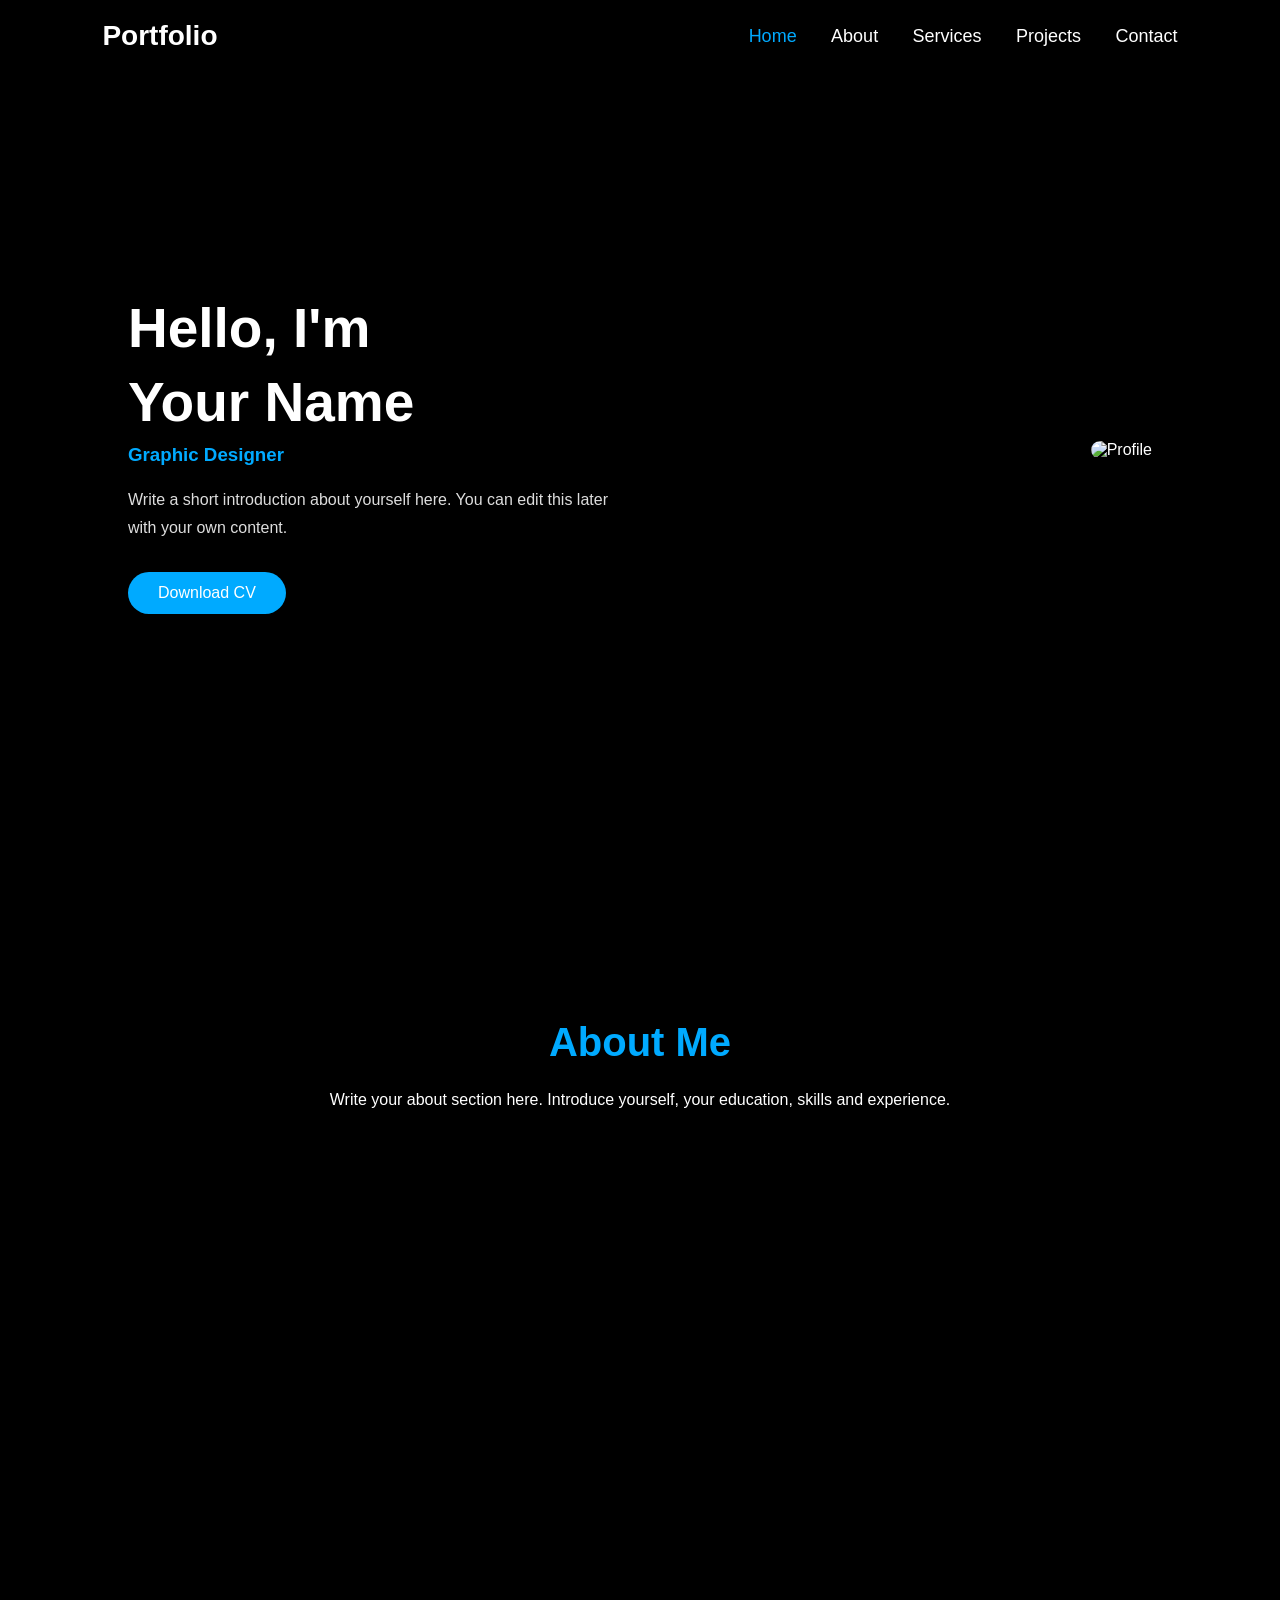
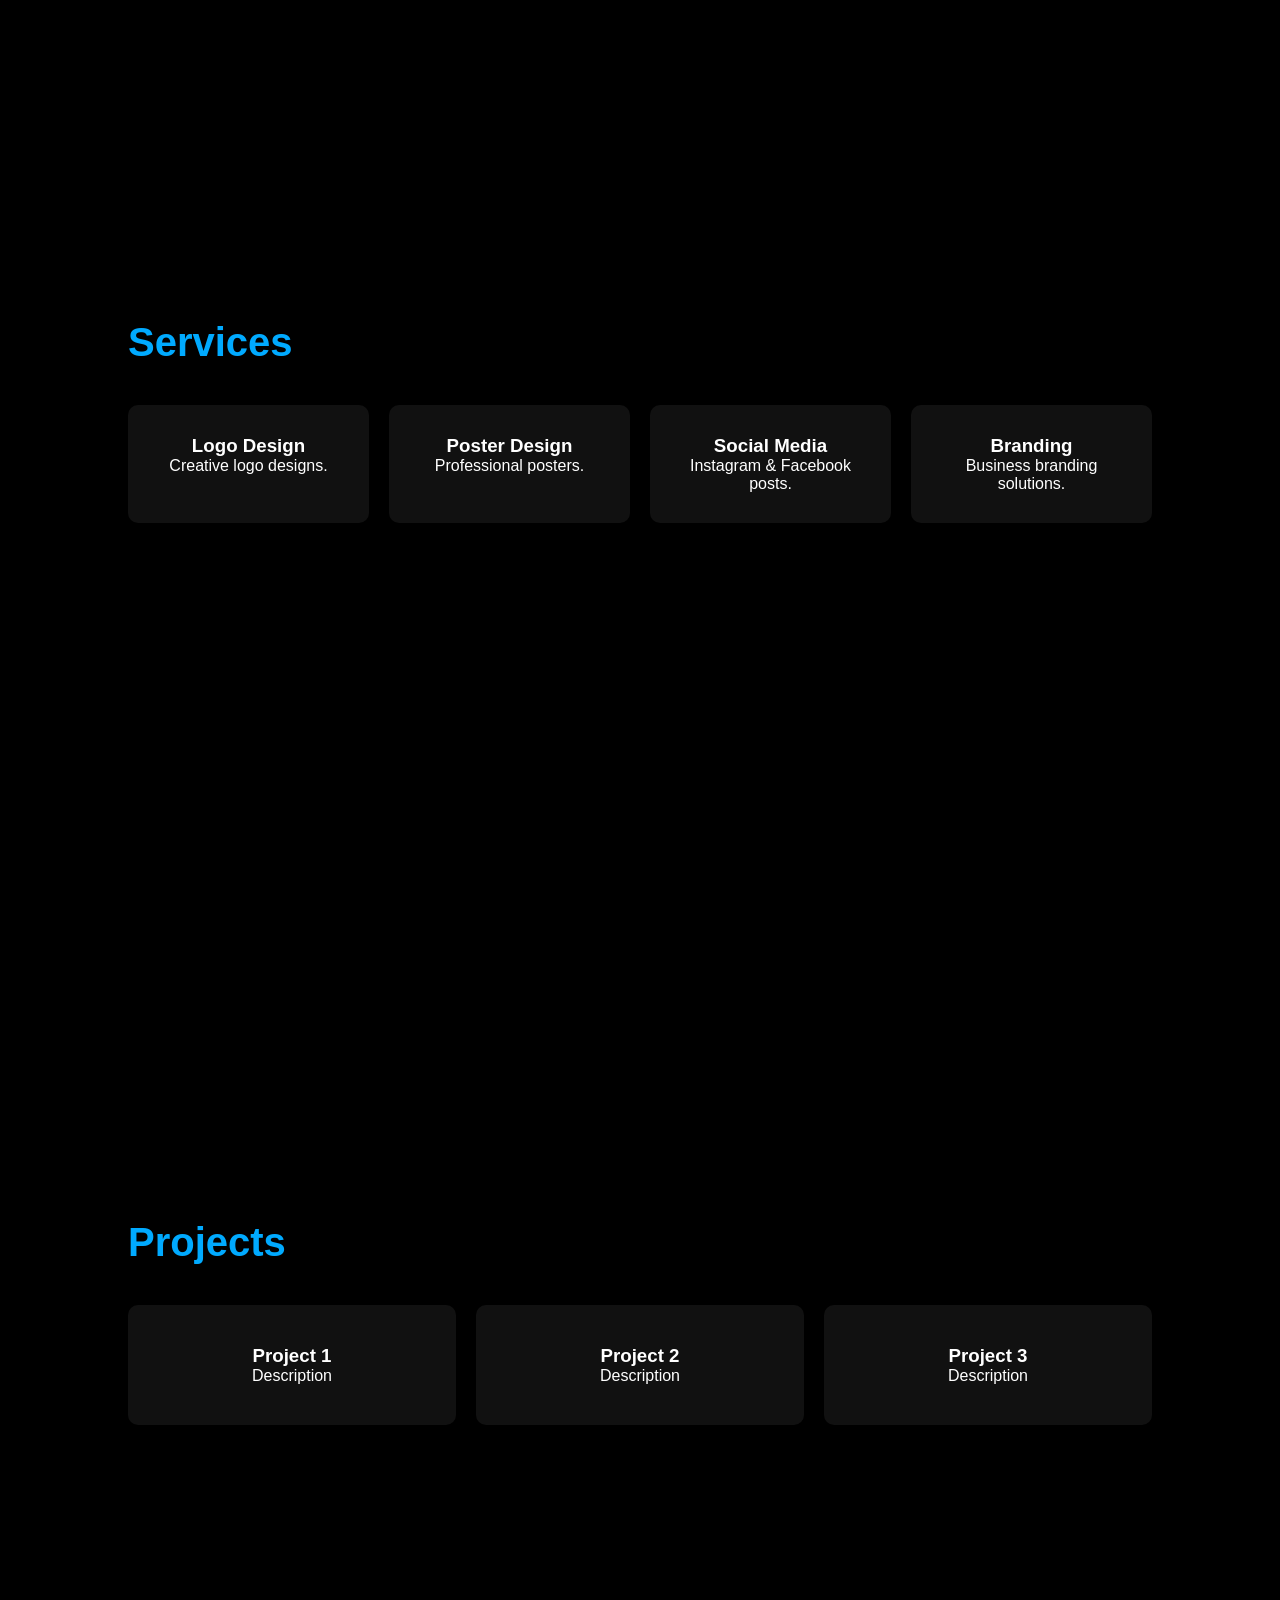
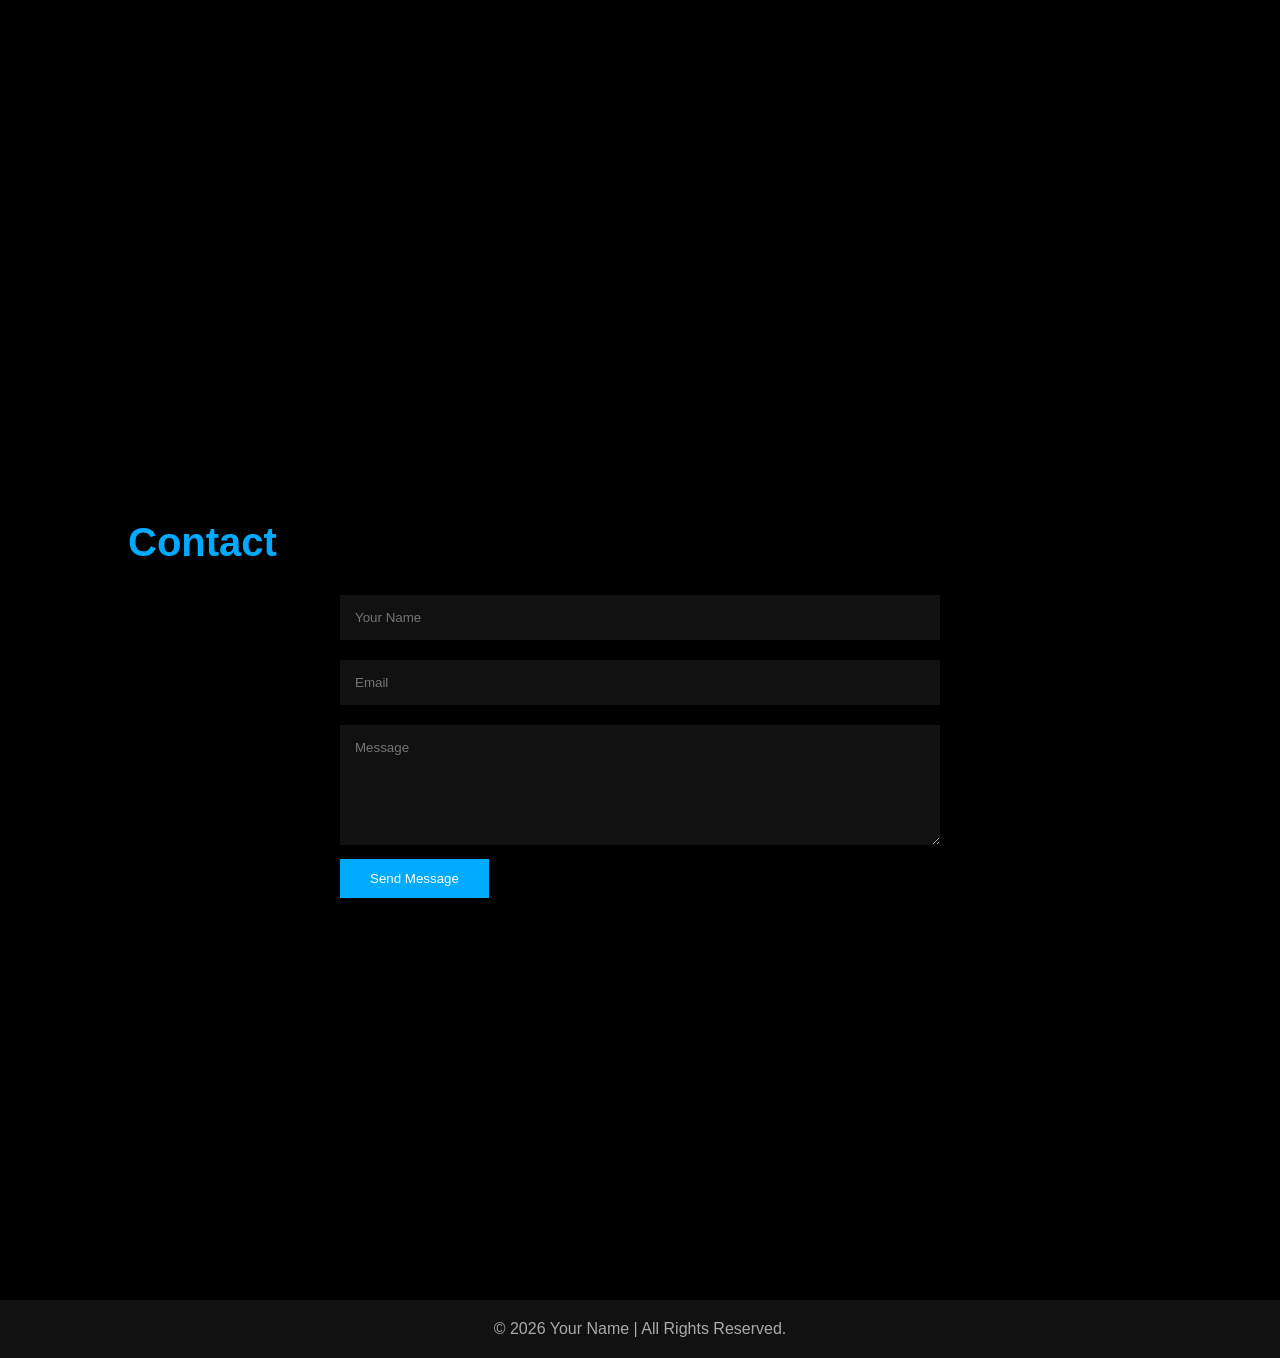
==== index.html @ 66c4eaf3 "Initial commit" ====
<!DOCTYPE html>
<html lang="en">
<head>
<meta charset="UTF-8">
<meta name="viewport" content="width=device-width, initial-scale=1.0">
<title>My Portfolio</title>

<style>

*{
    margin:0;
    padding:0;
    box-sizing:border-box;
    scroll-behavior:smooth;
    font-family:Arial, Helvetica, sans-serif;
}

body{
    background:#000;
    color:white;
}

/* Navbar */

header{
    position:fixed;
    width:100%;
    top:0;
    left:0;
    background:#000;
    padding:20px 8%;
    display:flex;
    justify-content:space-between;
    align-items:center;
    z-index:1000;
}

.logo{
    font-size:28px;
    font-weight:bold;
    color:white;
}

nav a{
    color:white;
    text-decoration:none;
    margin-left:30px;
    font-size:18px;
    transition:.3s;
}

nav a:hover,
nav a.active{
    color:#00aaff;
}

/* Sections */

section{
    min-height:100vh;
    padding:120px 10%;
}

/* Home */

.home{
    display:flex;
    justify-content:space-between;
    align-items:center;
    flex-wrap:wrap;
}

.home-text h1{
    font-size:55px;
    margin:10px 0;
}

.home-text h3{
    color:#00aaff;
    margin-bottom:20px;
}

.home-text p{
    max-width:500px;
    line-height:28px;
    color:#ddd;
    <p>Meenaroshini.S</p>
}

.btn{
    display:inline-block;
    margin-top:30px;
    padding:12px 30px;
    background:#00aaff;
    color:white;
    text-decoration:none;
    border-radius:30px;
}

.image img{
    width:320px;
    border-radius:20px;
}

/* About */

.about{
    text-align:center;
}

.about h2,
.services h2,
.projects h2,
.contact h2{
    color:#00aaff;
    margin-bottom:20px;
    font-size:40px;
}

.about p{
    max-width:700px;
    margin:auto;
    line-height:30px;
}

/* Services */

.service-box{
    display:grid;
    grid-template-columns:repeat(auto-fit,minmax(220px,1fr));
    gap:20px;
    margin-top:40px;
}

.card{
    background:#111;
    padding:30px;
    text-align:center;
    border-radius:10px;
    transition:.4s;
}

.card:hover{
    background:#00aaff;
    transform:translateY(-10px);
}

/* Projects */

.project-box{
    display:grid;
    grid-template-columns:repeat(auto-fit,minmax(250px,1fr));
    gap:20px;
    margin-top:40px;
}

.project{
    background:#111;
    padding:40px;
    border-radius:10px;
    text-align:center;
}

/* Contact */

.contact form{
    max-width:600px;
    margin:auto;
}

.contact input,
.contact textarea{
    width:100%;
    padding:15px;
    margin:10px 0;
    background:#111;
    color:white;
    border:none;
}

.contact button{
    padding:12px 30px;
    border:none;
    background:#00aaff;
    color:white;
    cursor:pointer;
}

/* Footer */

footer{
    background:#111;
    text-align:center;
    padding:20px;
    color:#aaa;
}

/* Responsive */

@media(max-width:768px){

.home{
flex-direction:column;
text-align:center;
}

.image{
margin-top:40px;
}

header{
flex-direction:column;
}

nav{
margin-top:15px;
}

nav a{
margin:0 10px;
}

}

</style>
</head>

<body>

<header>

<div class="logo">Portfolio</div>

<nav>

<a href="#home" class="active">Home</a>
<a href="#about">About</a>
<a href="#services">Services</a>
<a href="#projects">Projects</a>
<a href="#contact">Contact</a>

</nav>

</header>

<!-- HOME -->

<section class="home" id="home">

<div class="home-text">

<h1>Hello, I'm</h1>

<h1>Your Name</h1>

<h3>Graphic Designer</h3>

<p>
Write a short introduction about yourself here.
You can edit this later with your own content.
</p>

<a href="#" class="btn">Download CV</a>

</div>

<div class="image">

<img src="https://via.placeholder.com/320x420" alt="Profile">

</div>

</section>

<!-- ABOUT -->

<section class="about" id="about">

<h2>About Me</h2>

<p>

Write your about section here.
Introduce yourself, your education,
skills and experience.

</p>

</section>

<!-- SERVICES -->

<section class="services" id="services">

<h2>Services</h2>

<div class="service-box">

<div class="card">
<h3>Logo Design</h3>
<p>Creative logo designs.</p>
</div>

<div class="card">
<h3>Poster Design</h3>
<p>Professional posters.</p>
</div>

<div class="card">
<h3>Social Media</h3>
<p>Instagram & Facebook posts.</p>
</div>

<div class="card">
<h3>Branding</h3>
<p>Business branding solutions.</p>
</div>

</div>

</section>

<!-- PROJECTS -->

<section class="projects" id="projects">

<h2>Projects</h2>

<div class="project-box">

<div class="project">
<h3>Project 1</h3>
<p>Description</p>
</div>

<div class="project">
<h3>Project 2</h3>
<p>Description</p>
</div>

<div class="project">
<h3>Project 3</h3>
<p>Description</p>
</div>

</div>

</section>

<!-- CONTACT -->

<section class="contact" id="contact">

<h2>Contact</h2>

<form>

<input type="text" placeholder="Your Name">

<input type="email" placeholder="Email">

<textarea rows="6" placeholder="Message"></textarea>

<button>Send Message</button>

</form>

</section>

<!-- FOOTER -->

<footer>

<p>© 2026 Your Name | All Rights Reserved.</p>

</footer>

<script>

// Active Navigation

const sections=document.querySelectorAll("section");
const navLinks=document.querySelectorAll("nav a");

window.addEventListener("scroll",()=>{

let current="";

sections.forEach(section=>{

const sectionTop=section.offsetTop-150;

if(pageYOffset>=sectionTop){
current=section.getAttribute("id");
}

});

navLinks.forEach(link=>{

link.classList.remove("active");

if(link.getAttribute("href")=="#"+current){
link.classList.add("active");
}

});

});

</script>

</body>
</html>
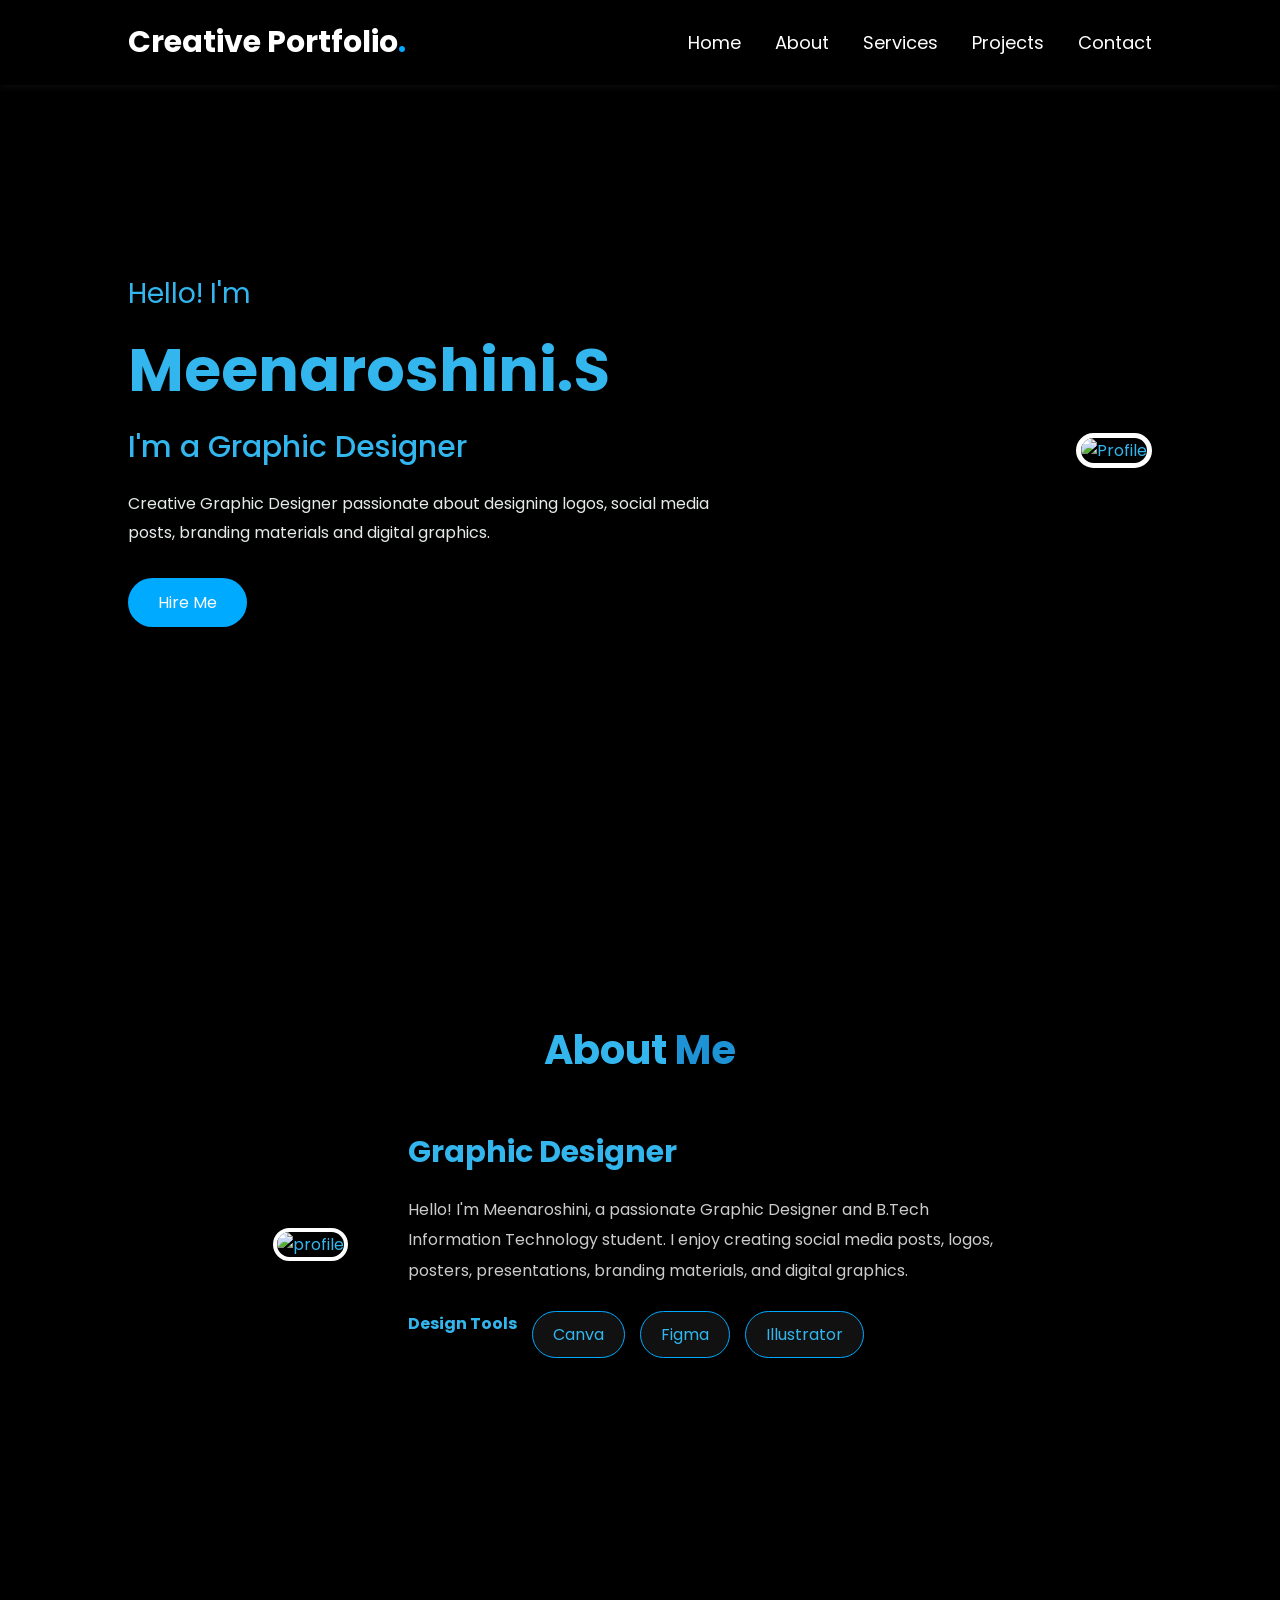
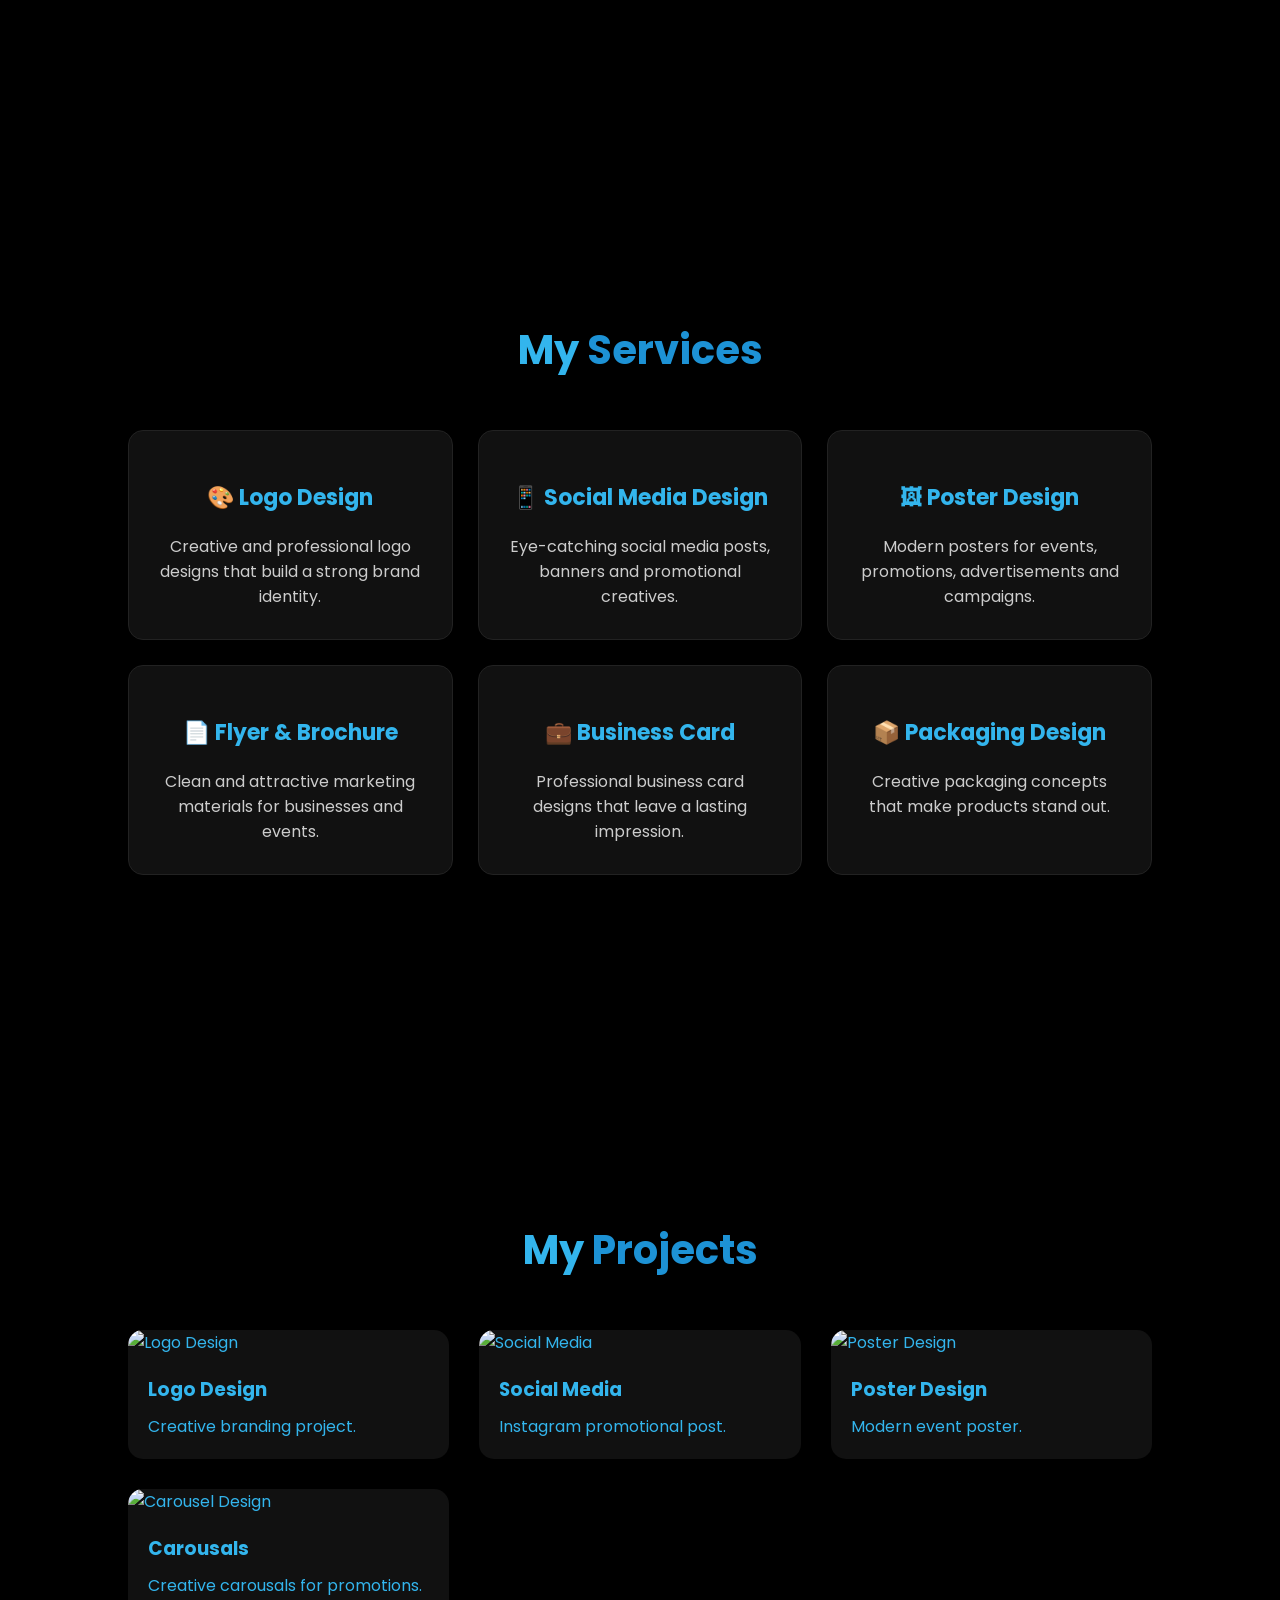
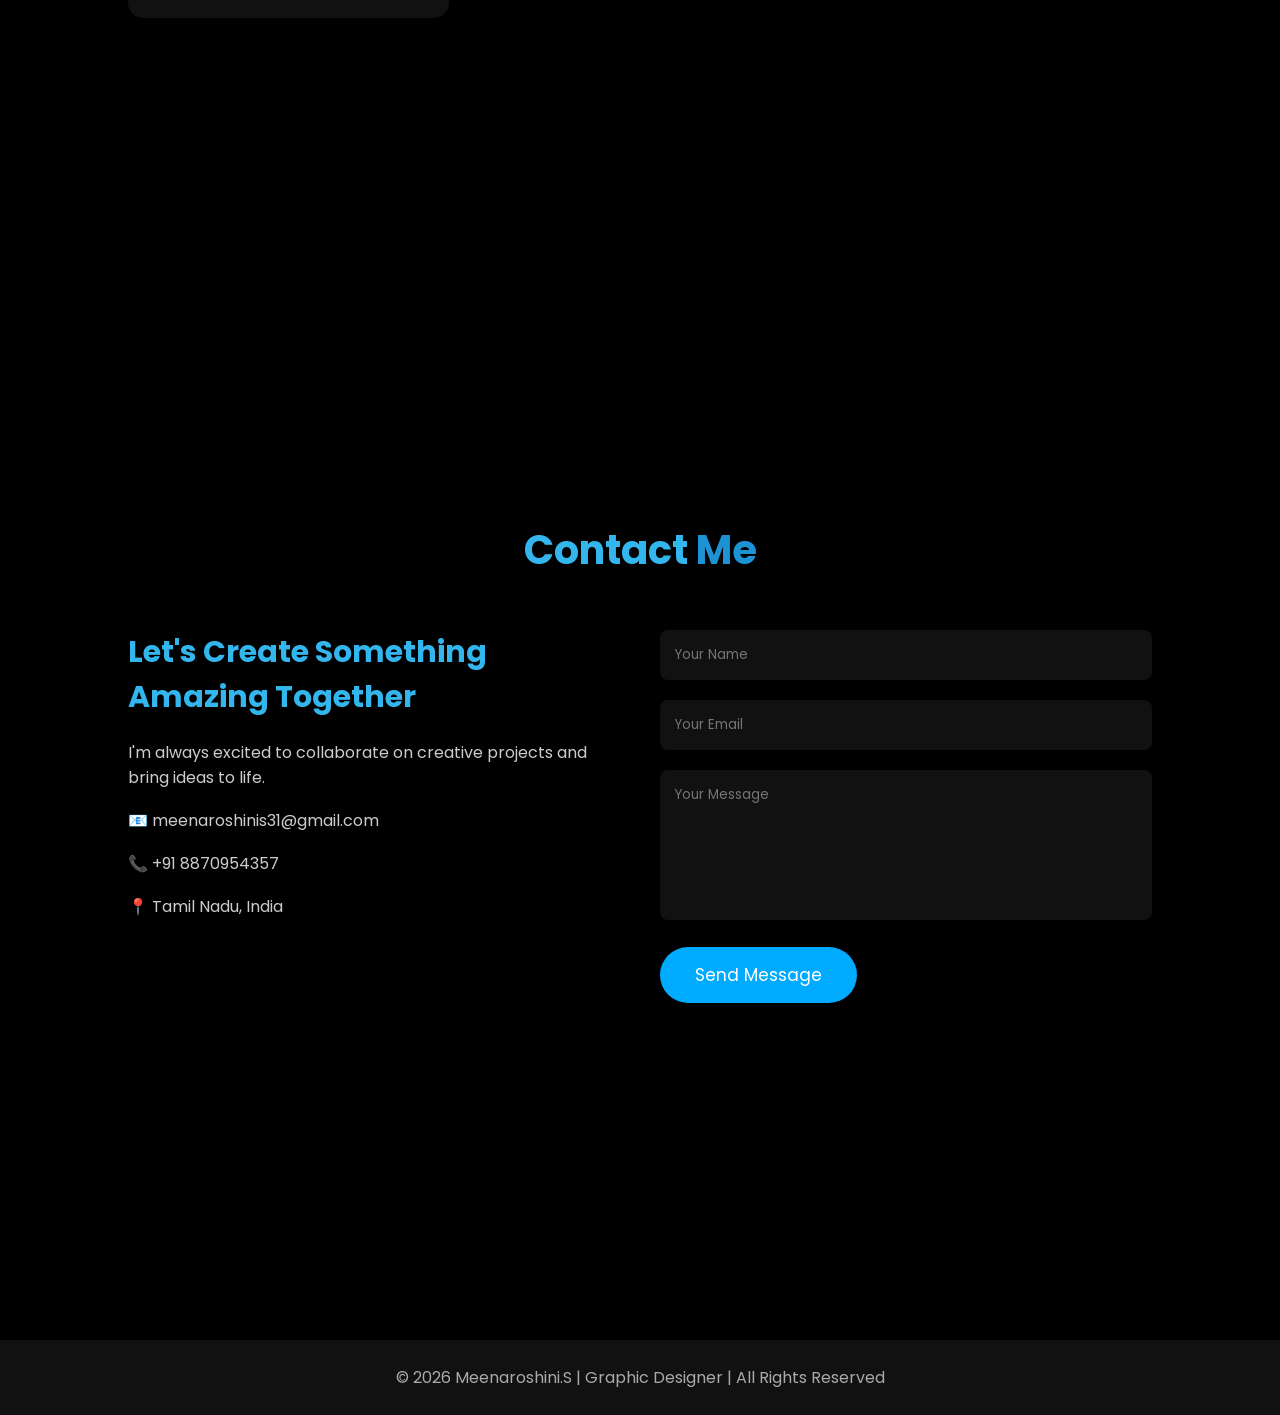
==== commit 076fec31: "vInitial project" ====
--- a/index.html
+++ b/index.html
@@ -1,414 +1,283 @@
 <!DOCTYPE html>
 <html lang="en">
 <head>
-<meta charset="UTF-8">
-<meta name="viewport" content="width=device-width, initial-scale=1.0">
-<title>My Portfolio</title>
-
-<style>
-
-*{
-    margin:0;
-    padding:0;
-    box-sizing:border-box;
-    scroll-behavior:smooth;
-    font-family:Arial, Helvetica, sans-serif;
-}
-
-body{
-    background:#000;
-    color:white;
-}
-
-/* Navbar */
-
-header{
-    position:fixed;
-    width:100%;
-    top:0;
-    left:0;
-    background:#000;
-    padding:20px 8%;
-    display:flex;
-    justify-content:space-between;
-    align-items:center;
-    z-index:1000;
-}
-
-.logo{
-    font-size:28px;
-    font-weight:bold;
-    color:white;
-}
-
-nav a{
-    color:white;
-    text-decoration:none;
-    margin-left:30px;
-    font-size:18px;
-    transition:.3s;
-}
-
-nav a:hover,
-nav a.active{
-    color:#00aaff;
-}
-
-/* Sections */
-
-section{
-    min-height:100vh;
-    padding:120px 10%;
-}
-
-/* Home */
-
-.home{
-    display:flex;
-    justify-content:space-between;
-    align-items:center;
-    flex-wrap:wrap;
-}
-
-.home-text h1{
-    font-size:55px;
-    margin:10px 0;
-}
-
-.home-text h3{
-    color:#00aaff;
-    margin-bottom:20px;
-}
-
-.home-text p{
-    max-width:500px;
-    line-height:28px;
-    color:#ddd;
-    <p>Meenaroshini.S</p>
-}
-
-.btn{
-    display:inline-block;
-    margin-top:30px;
-    padding:12px 30px;
-    background:#00aaff;
-    color:white;
-    text-decoration:none;
-    border-radius:30px;
-}
-
-.image img{
-    width:320px;
-    border-radius:20px;
-}
-
-/* About */
-
-.about{
-    text-align:center;
-}
-
-.about h2,
-.services h2,
-.projects h2,
-.contact h2{
-    color:#00aaff;
-    margin-bottom:20px;
-    font-size:40px;
-}
-
-.about p{
-    max-width:700px;
-    margin:auto;
-    line-height:30px;
-}
-
-/* Services */
-
-.service-box{
-    display:grid;
-    grid-template-columns:repeat(auto-fit,minmax(220px,1fr));
-    gap:20px;
-    margin-top:40px;
-}
-
-.card{
-    background:#111;
-    padding:30px;
-    text-align:center;
-    border-radius:10px;
-    transition:.4s;
-}
-
-.card:hover{
-    background:#00aaff;
-    transform:translateY(-10px);
-}
-
-/* Projects */
-
-.project-box{
-    display:grid;
-    grid-template-columns:repeat(auto-fit,minmax(250px,1fr));
-    gap:20px;
-    margin-top:40px;
-}
-
-.project{
-    background:#111;
-    padding:40px;
-    border-radius:10px;
-    text-align:center;
-}
-
-/* Contact */
-
-.contact form{
-    max-width:600px;
-    margin:auto;
-}
-
-.contact input,
-.contact textarea{
-    width:100%;
-    padding:15px;
-    margin:10px 0;
-    background:#111;
-    color:white;
-    border:none;
-}
-
-.contact button{
-    padding:12px 30px;
-    border:none;
-    background:#00aaff;
-    color:white;
-    cursor:pointer;
-}
-
-/* Footer */
-
-footer{
-    background:#111;
-    text-align:center;
-    padding:20px;
-    color:#aaa;
-}
-
-/* Responsive */
-
-@media(max-width:768px){
-
-.home{
-flex-direction:column;
-text-align:center;
-}
-
-.image{
-margin-top:40px;
-}
-
-header{
-flex-direction:column;
-}
-
-nav{
-margin-top:15px;
-}
-
-nav a{
-margin:0 10px;
-}
-
-}
-
-</style>
+    <meta charset="UTF-8">
+    <meta name="viewport" content="width=device-width, initial-scale=1.0">
+    <title>Portfolio</title>
+
+    <link rel="preconnect" href="https://fonts.googleapis.com">
+    <link href="https://fonts.googleapis.com/css2?family=Poppins:wght@300;400;500;600;700&display=swap" rel="stylesheet">
+
+    <link rel="stylesheet" href="style.css">
 </head>
 
 <body>
 
 <header>
-
-<div class="logo">Portfolio</div>
-
-<nav>
-
-<a href="#home" class="active">Home</a>
-<a href="#about">About</a>
-<a href="#services">Services</a>
-<a href="#projects">Projects</a>
-<a href="#contact">Contact</a>
-
-</nav>
-
+    <div class="logo">
+        Creative Portfolio<span>.</span>
+    </div>
+
+    <nav>
+        <a href="#home">Home</a>
+        <a href="#about">About</a>
+        <a href="#services">Services</a>
+        <a href="#projects">Projects</a>
+        <a href="#contact">Contact</a>
+    </nav>
 </header>
 
+
 <!-- HOME -->
 
 <section class="home" id="home">
 
-<div class="home-text">
-
-<h1>Hello, I'm</h1>
-
-<h1>Your Name</h1>
-
-<h3>Graphic Designer</h3>
-
-<p>
-Write a short introduction about yourself here.
-You can edit this later with your own content.
-</p>
-
-<a href="#" class="btn">Download CV</a>
-
-</div>
-
-<div class="image">
-
-<img src="https://via.placeholder.com/320x420" alt="Profile">
-
-</div>
-
-</section>
+    <div class="home-text">
+
+        <h3>Hello! I'm</h3>
+
+        <h1>Meenaroshini.S</h1>
+
+        <h2>I'm a Graphic Designer</span></h2>
+
+        <p>
+            Creative Graphic Designer passionate about designing logos,
+            social media posts, branding materials and digital graphics.
+        </p>
+
+        <a href="#contact" class="btn">Hire Me</a>
+
+    </div>
+
+    <div class="home-img">
+
+        <img src="c:\Users\meena\Downloads\ChatGPT Image Jul 28, 2026, 10_16_01 AM.png"
+             alt="Profile">
+
+    </div>
+
+</section>
+
 
 <!-- ABOUT -->
 
-<section class="about" id="about">
-
-<h2>About Me</h2>
-
-<p>
-
-Write your about section here.
-Introduce yourself, your education,
-skills and experience.
-
-</p>
-
-</section>
+<section id="about">
+
+    <h2 class="title">About <span>Me</span></h2>
+
+    <div class="about-container">
+
+        <div class="about-img">
+
+            <img src="c:\Users\meena\Downloads\ChatGPT Image Jul 28, 2026, 10_16_01 AM.png"
+                 alt="profile">
+
+        </div>
+
+        <div class="about-text">
+
+            <h3>Graphic Designer</h3>
+
+            <p>
+                Hello! I'm Meenaroshini, a passionate Graphic Designer and
+                B.Tech Information Technology student. I enjoy creating
+                social media posts, logos, posters, presentations,
+                branding materials, and digital graphics.
+            </p>
+
+            <div class="skills">
+
+                <b>Design Tools</b>
+
+                <span>Canva</span>
+                <span>Figma</span>
+                <span>Illustrator</span>
+
+            </div>
+
+        </div>
+
+    </div>
+
+</section>
+
 
 <!-- SERVICES -->
 
-<section class="services" id="services">
-
-<h2>Services</h2>
-
-<div class="service-box">
-
-<div class="card">
-<h3>Logo Design</h3>
-<p>Creative logo designs.</p>
-</div>
-
-<div class="card">
-<h3>Poster Design</h3>
-<p>Professional posters.</p>
-</div>
-
-<div class="card">
-<h3>Social Media</h3>
-<p>Instagram & Facebook posts.</p>
-</div>
-
-<div class="card">
-<h3>Branding</h3>
-<p>Business branding solutions.</p>
-</div>
-
-</div>
-
-</section>
+<section id="services">
+
+    <h2 class="title">My <span>Services</span></h2>
+
+    <div class="service-container">
+
+        <div class="service-box">
+            <h3>🎨 Logo Design</h3>
+            <p>
+                Creative and professional logo designs that build a strong
+                brand identity.
+            </p>
+        </div>
+
+        <div class="service-box">
+            <h3>📱 Social Media Design</h3>
+            <p>
+                Eye-catching social media posts, banners and promotional
+                creatives.
+            </p>
+        </div>
+
+        <div class="service-box">
+            <h3>🖼 Poster Design</h3>
+            <p>
+                Modern posters for events, promotions, advertisements and
+                campaigns.
+            </p>
+        </div>
+
+        <div class="service-box">
+            <h3>📄 Flyer & Brochure</h3>
+            <p>
+                Clean and attractive marketing materials for businesses
+                and events.
+            </p>
+        </div>
+
+        <div class="service-box">
+            <h3>💼 Business Card</h3>
+            <p>
+                Professional business card designs that leave a lasting
+                impression.
+            </p>
+        </div>
+
+        <div class="service-box">
+            <h3>📦 Packaging Design</h3>
+            <p>
+                Creative packaging concepts that make products stand out.
+            </p>
+        </div>
+
+    </div>
+
+</section>
+
 
 <!-- PROJECTS -->
 
-<section class="projects" id="projects">
-
-<h2>Projects</h2>
-
-<div class="project-box">
-
-<div class="project">
-<h3>Project 1</h3>
-<p>Description</p>
-</div>
-
-<div class="project">
-<h3>Project 2</h3>
-<p>Description</p>
-</div>
-
-<div class="project">
-<h3>Project 3</h3>
-<p>Description</p>
-</div>
-
-</div>
-
-</section>
+<section id="projects">
+
+    <h2 class="title">My <span>Projects</span></h2>
+
+    <div class="project-container">
+
+        <div class="project-card">
+
+            <img src="c:\Users\meena\Downloads\techverse logo.png" alt="Logo Design">
+
+            <div class="project-content">
+                <h3>Logo Design</h3>
+                <p>Creative branding project.</p>
+            </div>
+
+        </div>
+
+
+        <div class="project-card">
+
+            <img src="C:\Users\meena\OneDrive\Pictures\Screenshots\social media post.png"
+                 alt="Social Media">
+
+            <div class="project-content">
+                <h3>Social Media</h3>
+                <p>Instagram promotional post.</p>
+            </div>
+
+        </div>
+
+
+        <div class="project-card">
+
+            <img src="c:\Users\meena\OneDrive\Pictures\BURGER.png"
+                 alt="Poster Design">
+
+            <div class="project-content">
+                <h3>Poster Design</h3>
+                <p>Modern event poster.</p>
+            </div>
+
+        </div>
+
+
+        <div class="project-card">
+
+            <img src="c:\Users\meena\OneDrive\Pictures\Screenshots\carousal.png"
+                 alt="Carousel Design">
+
+            <div class="project-content">
+                <h3>Carousals</h3>
+                <p>Creative carousals for promotions.</p>
+            </div>
+
+        </div>
+
+    </div>
+
+</section>
+
 
 <!-- CONTACT -->
 
-<section class="contact" id="contact">
-
-<h2>Contact</h2>
-
-<form>
-
-<input type="text" placeholder="Your Name">
-
-<input type="email" placeholder="Email">
-
-<textarea rows="6" placeholder="Message"></textarea>
-
-<button>Send Message</button>
-
-</form>
-
-</section>
+<section id="contact">
+
+    <h2 class="title">Contact <span>Me</span></h2>
+
+    <div class="contact-container">
+
+        <div class="contact-info">
+
+            <h3>Let's Create Something Amazing Together</h3>
+
+            <p>
+                I'm always excited to collaborate on creative projects
+                and bring ideas to life.
+            </p>
+
+            <p>📧 meenaroshinis31@gmail.com</p>
+            <p>📞 +91 8870954357</p>
+            <p>📍 Tamil Nadu, India</p>
+
+        </div>
+
+
+        <form>
+
+            <input type="text" placeholder="Your Name" required>
+
+            <input type="email" placeholder="Your Email" required>
+
+            <textarea placeholder="Your Message"></textarea>
+
+            <button type="submit">Send Message</button>
+
+        </form>
+
+    </div>
+
+</section>
+
 
 <!-- FOOTER -->
 
 <footer>
 
-<p>© 2026 Your Name | All Rights Reserved.</p>
+    <p>
+        © 2026 Meenaroshini.S | Graphic Designer | All Rights Reserved
+    </p>
 
 </footer>
 
-<script>
-
-// Active Navigation
-
-const sections=document.querySelectorAll("section");
-const navLinks=document.querySelectorAll("nav a");
-
-window.addEventListener("scroll",()=>{
-
-let current="";
-
-sections.forEach(section=>{
-
-const sectionTop=section.offsetTop-150;
-
-if(pageYOffset>=sectionTop){
-current=section.getAttribute("id");
-}
-
-});
-
-navLinks.forEach(link=>{
-
-link.classList.remove("active");
-
-if(link.getAttribute("href")=="#"+current){
-link.classList.add("active");
-}
-
-});
-
-});
-
-</script>
+
+<script src="script.js"></script>
 
 </body>
 </html>
--- a/style.css
+++ b/style.css
@@ -0,0 +1,326 @@
+* {
+    margin: 0;
+    padding: 0;
+    box-sizing: border-box;
+    scroll-behavior: smooth;
+    font-family: 'Poppins', sans-serif;
+}
+
+body {
+    background: #000;
+    color: #33b5ed;
+}
+
+header {
+    position: fixed;
+    top: 0;
+    left: 0;
+    width: 100%;
+    padding: 20px 10%;
+    display: flex;
+    justify-content: space-between;
+    align-items: center;
+    background: #000;
+    z-index: 1000;
+    box-shadow: 0 2px 8px rgba(255,255,255,.05);
+}
+
+.logo {
+    font-size: 30px;
+    font-weight: bold;
+    color: #fff;
+}
+
+.logo span {
+    color: #00aaff;
+}
+
+nav a {
+    text-decoration: none;
+    color: white;
+    margin-left: 30px;
+    font-size: 18px;
+    transition: .3s;
+}
+
+nav a:hover,
+nav a.active {
+    color: #00aaff;
+}
+
+section {
+    min-height: 100vh;
+    padding: 120px 10%;
+}
+
+.home {
+    display: flex;
+    justify-content: space-between;
+    align-items: center;
+    flex-wrap: wrap;
+}
+
+.home-text {
+    max-width: 600px;
+}
+
+.home-text h3 {
+    font-size: 28px;
+    font-weight: 400;
+}
+
+.home-text h1 {
+    font-size: 60px;
+    margin: 10px 0;
+}
+
+.home-text h2 {
+    font-size: 30px;
+    font-weight: 500;
+}
+
+.home-text span {
+    color: #1897d6;
+}
+
+.home-text p {
+    margin-top: 20px;
+    line-height: 1.8;
+    color: #e6eaea;
+}
+
+.btn {
+    display: inline-block;
+    margin-top: 30px;
+    padding: 12px 30px;
+    background: #00aaff;
+    color: #fcfcfc;
+    text-decoration: none;
+    border-radius: 30px;
+    transition: .3s;
+}
+
+.btn:hover {
+    background: rgb(241, 235, 235);
+    color: black;
+}
+
+.home-img img {
+    width: 350px;
+    border-radius: 20px;
+    border: 5px solid white;
+}
+
+.title {
+    text-align: center;
+    font-size: 40px;
+    margin-bottom: 50px;
+}
+
+.title span {
+    color: #1d92d5;
+}
+
+
+/* About */
+
+.about-container {
+    display: flex;
+    justify-content: center;
+    align-items: center;
+    gap: 60px;
+    flex-wrap: wrap;
+}
+
+.about-img img {
+    width: 280px;
+    border-radius: 20px;
+    border: 4px solid white;
+}
+
+.about-text {
+    max-width: 600px;
+}
+
+.about-text h3 {
+    font-size: 30px;
+    margin-bottom: 20px;
+}
+
+.about-text p {
+    line-height: 1.9;
+    color: #ccc;
+}
+
+.skills {
+    margin-top: 25px;
+    display: flex;
+    gap: 15px;
+    flex-wrap: wrap;
+}
+
+.skills span {
+    padding: 10px 20px;
+    background: #111;
+    border: 1px solid #00aaff;
+    border-radius: 30px;
+}
+
+
+/* Services */
+
+.service-container {
+    display: grid;
+    grid-template-columns: repeat(auto-fit, minmax(250px, 1fr));
+    gap: 25px;
+}
+
+.service-box {
+    background: #111;
+    padding: 30px;
+    border-radius: 15px;
+    text-align: center;
+    transition: .3s;
+    border: 1px solid #222;
+}
+
+.service-box:hover {
+    transform: translateY(-8px);
+    border-color: #00aaff;
+}
+
+.service-box h3 {
+    margin: 20px 0;
+    font-size: 22px;
+}
+
+.service-box p {
+    color: #ccc;
+}
+
+
+/* Projects */
+
+.project-container {
+    display: grid;
+    grid-template-columns: repeat(auto-fit, minmax(280px, 1fr));
+    gap: 30px;
+}
+
+.project-card {
+    background: #111;
+    border-radius: 15px;
+    overflow: hidden;
+    transition: .3s;
+}
+
+.project-card:hover {
+    transform: scale(1.03);
+}
+
+.project-card img {
+    width: 100%;
+    height: 400px;
+    object-fit: cover;
+}
+
+.project-content {
+    padding: 20px;
+}
+
+.project-content h3 {
+    margin-bottom: 10px;
+}
+
+
+/* Contact */
+
+.contact-container {
+    display: flex;
+    justify-content: space-between;
+    gap: 40px;
+    flex-wrap: wrap;
+}
+
+.contact-info {
+    flex: 1;
+}
+
+.contact-info h3 {
+    font-size: 30px;
+    margin-bottom: 20px;
+}
+
+.contact-info p {
+    margin: 18px 0;
+    color: #ccc;
+}
+
+form {
+    flex: 1;
+}
+
+input,
+textarea {
+    width: 100%;
+    padding: 15px;
+    margin-bottom: 20px;
+    background: #111;
+    border: none;
+    outline: none;
+    color: white;
+    border-radius: 8px;
+}
+
+textarea {
+    height: 150px;
+    resize: none;
+}
+
+button {
+    padding: 15px 35px;
+    background: #00aaff;
+    color: white;
+    border: none;
+    border-radius: 30px;
+    cursor: pointer;
+    font-size: 17px;
+    transition: .3s;
+}
+
+button:hover {
+    background: white;
+    color: black;
+}
+
+footer {
+    background: #111;
+    text-align: center;
+    padding: 25px;
+    margin-top: 40px;
+    color: #aaa;
+}
+
+
+/* Responsive */
+
+@media(max-width: 900px) {
+
+    .home {
+        flex-direction: column-reverse;
+        text-align: center;
+    }
+
+    .home-text h1 {
+        font-size: 45px;
+    }
+
+    .home-img img {
+        width: 280px;
+        margin-bottom: 40px;
+    }
+
+    nav {
+        display: none;
+    }
+}
